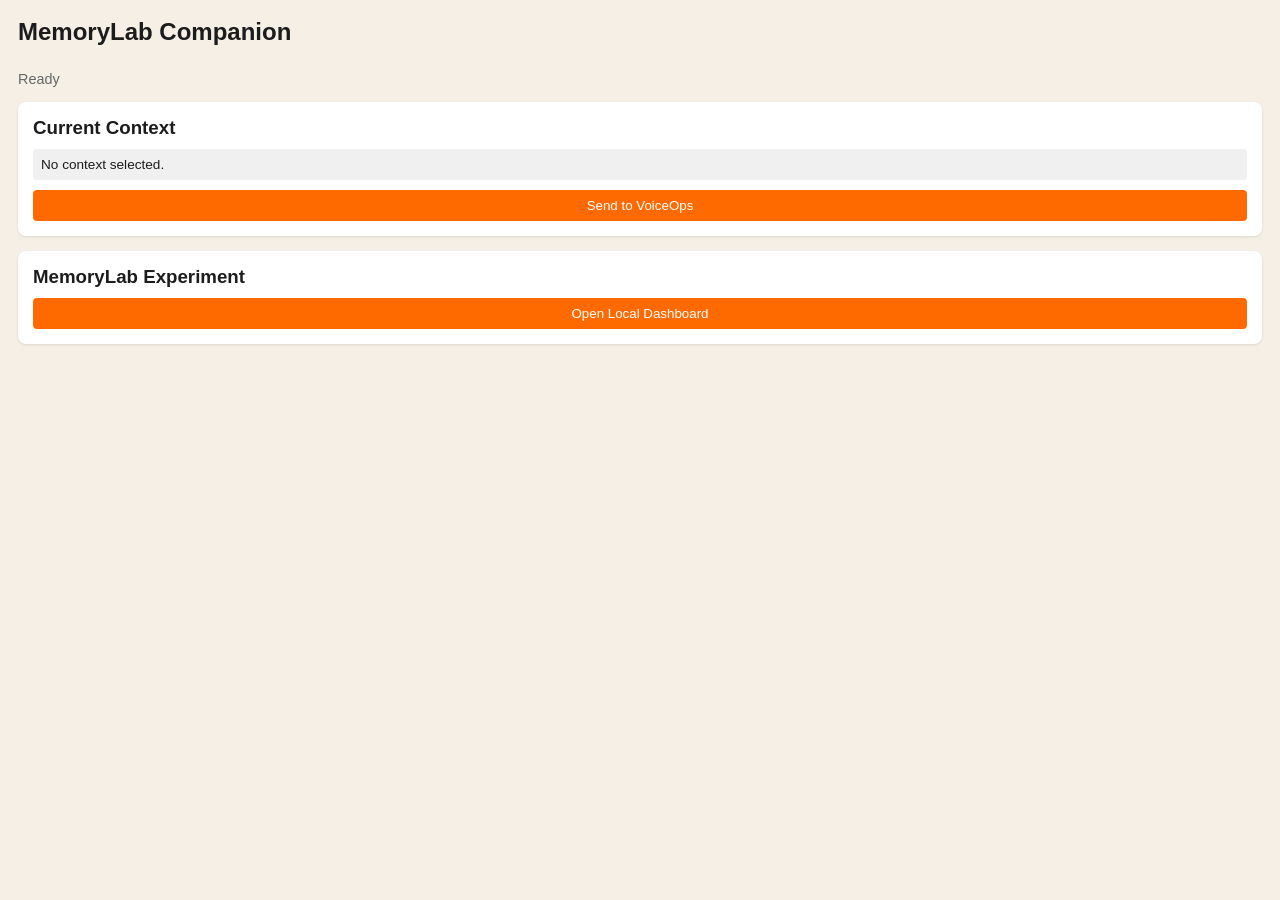
==== extension/sidepanel/sidepanel.html @ 0b142e26 "Phase 10: Extension Module and Final Report" ====
<!DOCTYPE html>
<html>
<head>
  <title>MemoryLab Companion</title>
  <link rel="stylesheet" href="sidepanel.css">
</head>
<body>
  <div class="container">
    <h2>MemoryLab Companion</h2>
    <div id="status">Connecting...</div>
    
    <div class="card">
      <h3>Current Context</h3>
      <div id="context-info">No context selected.</div>
      <button id="send-context-btn">Send to VoiceOps</button>
    </div>

    <div class="card">
      <h3>MemoryLab Experiment</h3>
      <button id="open-ml-btn">Open Local Dashboard</button>
    </div>
  </div>
  <script src="sidepanel.js"></script>
</body>
</html>
---- extension/sidepanel/sidepanel.css ----
body {
  font-family: -apple-system, BlinkMacSystemFont, "Segoe UI", Roboto, Helvetica, Arial, sans-serif;
  padding: 10px;
  background: #f5efe6;
  color: #1c1c1c;
}
.container {
  display: flex;
  flex-direction: column;
  gap: 15px;
}
h2, h3 {
  margin: 0 0 10px 0;
}
.card {
  background: #fff;
  border-radius: 8px;
  padding: 15px;
  box-shadow: 0 1px 3px rgba(0,0,0,0.1);
}
#status {
  font-size: 0.9em;
  color: #666;
}
#context-info {
  font-size: 0.85em;
  background: #f0f0f0;
  padding: 8px;
  border-radius: 4px;
  margin-bottom: 10px;
  word-wrap: break-word;
}
button {
  background: #ff6a00;
  color: #fff;
  border: none;
  padding: 8px 12px;
  border-radius: 4px;
  cursor: pointer;
  width: 100%;
}
button:hover {
  background: #e65c00;
}
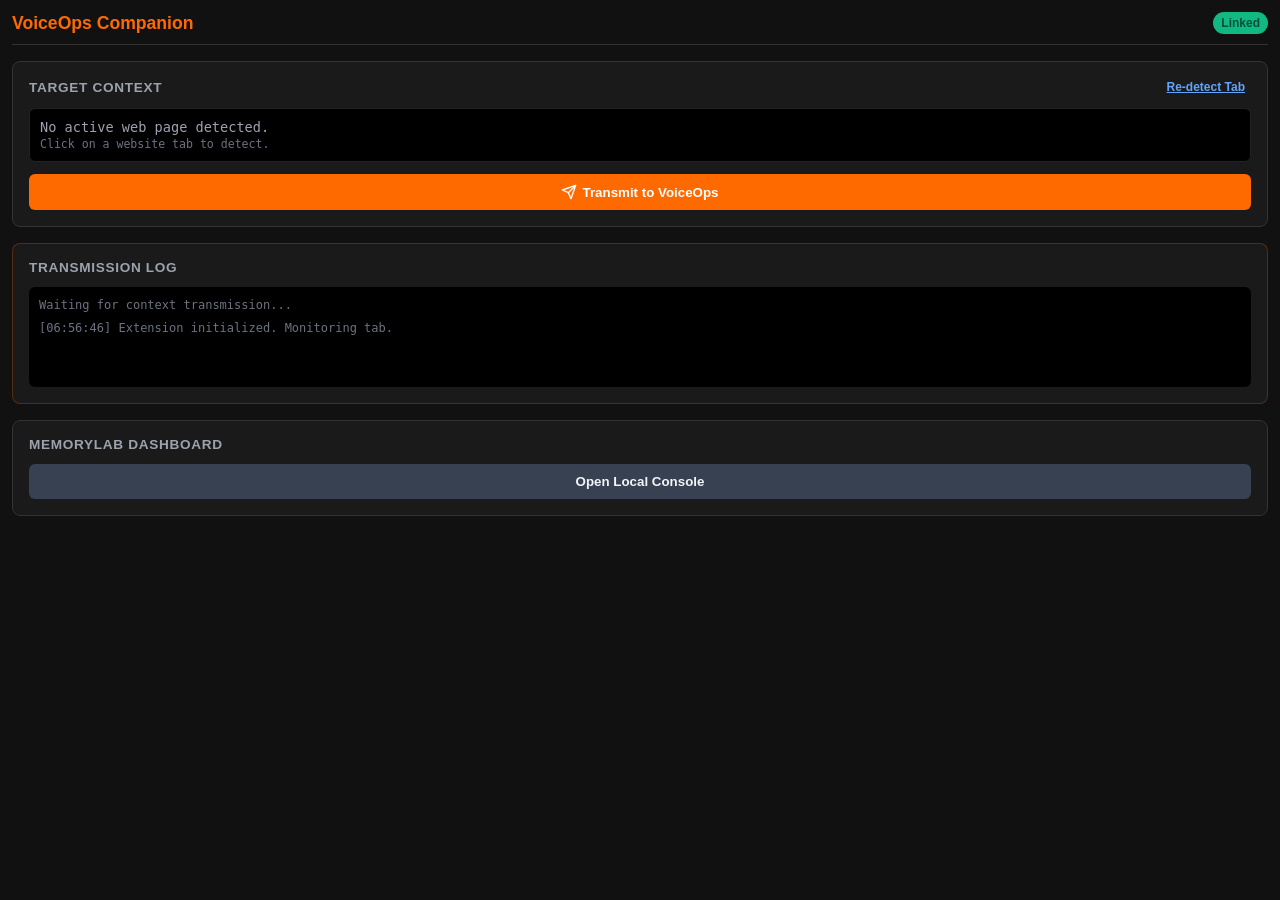
==== commit 4055e0d9: "Extension upgraded,enabled url feature" ====
--- a/extension/sidepanel/sidepanel.html
+++ b/extension/sidepanel/sidepanel.html
@@ -1,23 +1,38 @@
 <!DOCTYPE html>
 <html>
 <head>
-  <title>MemoryLab Companion</title>
+  <title>VoiceOps Companion</title>
   <link rel="stylesheet" href="sidepanel.css">
 </head>
 <body>
   <div class="container">
-    <h2>MemoryLab Companion</h2>
-    <div id="status">Connecting...</div>
+    <div class="header">
+      <h2>VoiceOps Companion</h2>
+      <div id="status-badge" class="badge">Idle</div>
+    </div>
     
     <div class="card">
-      <h3>Current Context</h3>
-      <div id="context-info">No context selected.</div>
-      <button id="send-context-btn">Send to VoiceOps</button>
+      <div style="display:flex; justify-content:space-between; align-items:center; margin-bottom:12px;">
+        <h3 style="margin:0;">Target Context</h3>
+        <button id="refresh-context-btn" style="background:transparent; border:none; color:#60a5fa; cursor:pointer; font-size:0.75em; padding:2px 6px; width:auto; text-decoration:underline;">Re-detect Tab</button>
+      </div>
+      <div id="context-info">Detecting active page...</div>
+      <button id="send-context-btn">
+        <svg xmlns="http://www.w3.org/2000/svg" width="16" height="16" viewBox="0 0 24 24" fill="none" stroke="currentColor" stroke-width="2" stroke-linecap="round" stroke-linejoin="round" style="vertical-align: middle; margin-right: 5px;"><line x1="22" y1="2" x2="11" y2="13"></line><polygon points="22 2 15 22 11 13 2 9 22 2"></polygon></svg>
+        Transmit to VoiceOps
+      </button>
+    </div>
+
+    <div class="card telemetry-card">
+      <h3>Transmission Log</h3>
+      <div id="event-stream" class="event-stream">
+        <div class="log-entry sys">Waiting for context transmission...</div>
+      </div>
     </div>
 
     <div class="card">
-      <h3>MemoryLab Experiment</h3>
-      <button id="open-ml-btn">Open Local Dashboard</button>
+      <h3>MemoryLab Dashboard</h3>
+      <button id="open-ml-btn" class="secondary-btn">Open Local Console</button>
     </div>
   </div>
   <script src="sidepanel.js"></script>
--- a/extension/sidepanel/sidepanel.css
+++ b/extension/sidepanel/sidepanel.css
@@ -1,44 +1,115 @@
 body {
-  font-family: -apple-system, BlinkMacSystemFont, "Segoe UI", Roboto, Helvetica, Arial, sans-serif;
-  padding: 10px;
-  background: #f5efe6;
-  color: #1c1c1c;
+  font-family: 'Inter', -apple-system, BlinkMacSystemFont, "Segoe UI", Roboto, sans-serif;
+  padding: 12px;
+  background: #111111;
+  color: #e5e7eb;
+  margin: 0;
 }
 .container {
   display: flex;
   flex-direction: column;
-  gap: 15px;
+  gap: 16px;
 }
-h2, h3 {
-  margin: 0 0 10px 0;
+.header {
+  display: flex;
+  justify-content: space-between;
+  align-items: center;
+  border-bottom: 1px solid #333;
+  padding-bottom: 10px;
+}
+h2 {
+  margin: 0;
+  font-size: 1.1em;
+  font-weight: 600;
+  color: #ff6a00;
+}
+h3 {
+  margin: 0 0 12px 0;
+  font-size: 0.85em;
+  text-transform: uppercase;
+  letter-spacing: 0.05em;
+  color: #9ca3af;
+}
+.badge {
+  background: #374151;
+  color: #d1d5db;
+  padding: 4px 8px;
+  border-radius: 12px;
+  font-size: 0.75em;
+  font-weight: 600;
+}
+.badge.active {
+  background: #10b981;
+  color: #064e3b;
 }
 .card {
-  background: #fff;
+  background: #1a1a1a;
+  border: 1px solid #333;
   border-radius: 8px;
-  padding: 15px;
-  box-shadow: 0 1px 3px rgba(0,0,0,0.1);
-}
-#status {
-  font-size: 0.9em;
-  color: #666;
+  padding: 16px;
 }
 #context-info {
   font-size: 0.85em;
-  background: #f0f0f0;
-  padding: 8px;
-  border-radius: 4px;
-  margin-bottom: 10px;
+  background: #000;
+  padding: 10px;
+  border-radius: 6px;
+  margin-bottom: 12px;
   word-wrap: break-word;
+  font-family: 'JetBrains Mono', 'Fira Code', monospace;
+  color: #10b981;
+  border: 1px solid #222;
 }
 button {
   background: #ff6a00;
   color: #fff;
   border: none;
-  padding: 8px 12px;
-  border-radius: 4px;
+  padding: 10px 14px;
+  border-radius: 6px;
   cursor: pointer;
   width: 100%;
+  font-weight: 600;
+  transition: all 0.2s ease;
+  display: flex;
+  align-items: center;
+  justify-content: center;
 }
 button:hover {
   background: #e65c00;
+  transform: translateY(-1px);
 }
+.secondary-btn {
+  background: #374151;
+  color: #f3f4f6;
+}
+.secondary-btn:hover {
+  background: #4b5563;
+}
+.telemetry-card {
+  border-color: #ff6a0040;
+}
+.event-stream {
+  background: #000;
+  border-radius: 6px;
+  padding: 10px;
+  min-height: 80px;
+  max-height: 150px;
+  overflow-y: auto;
+  font-family: 'JetBrains Mono', 'Fira Code', monospace;
+  font-size: 0.75em;
+}
+.log-entry {
+  margin-bottom: 6px;
+  line-height: 1.4;
+}
+.log-entry.sys {
+  color: #6b7280;
+}
+.log-entry.success {
+  color: #10b981;
+}
+.log-entry.info {
+  color: #60a5fa;
+}
+.log-entry.error {
+  color: #ef4444;
+}
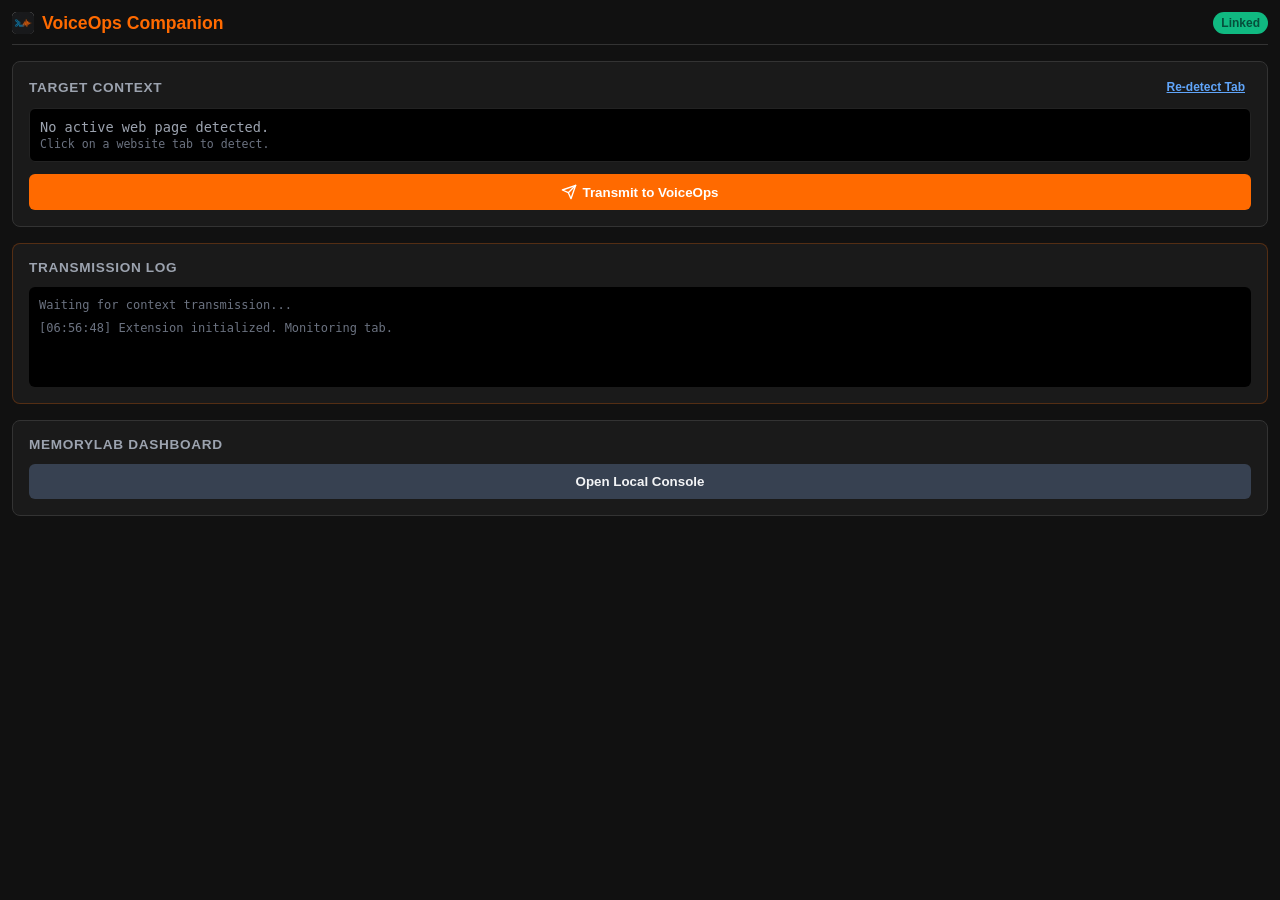
==== commit 067cc55a: "changed the backend and added the TAVILY web search API" ====
--- a/extension/sidepanel/sidepanel.html
+++ b/extension/sidepanel/sidepanel.html
@@ -7,7 +7,10 @@
 <body>
   <div class="container">
     <div class="header">
-      <h2>VoiceOps Companion</h2>
+      <div style="display:flex; align-items:center; gap:8px;">
+        <img src="../icons/icon32.png" width="22" height="22" style="border-radius:5px;" alt="Logo">
+        <h2 style="margin:0;">VoiceOps Companion</h2>
+      </div>
       <div id="status-badge" class="badge">Idle</div>
     </div>
     
